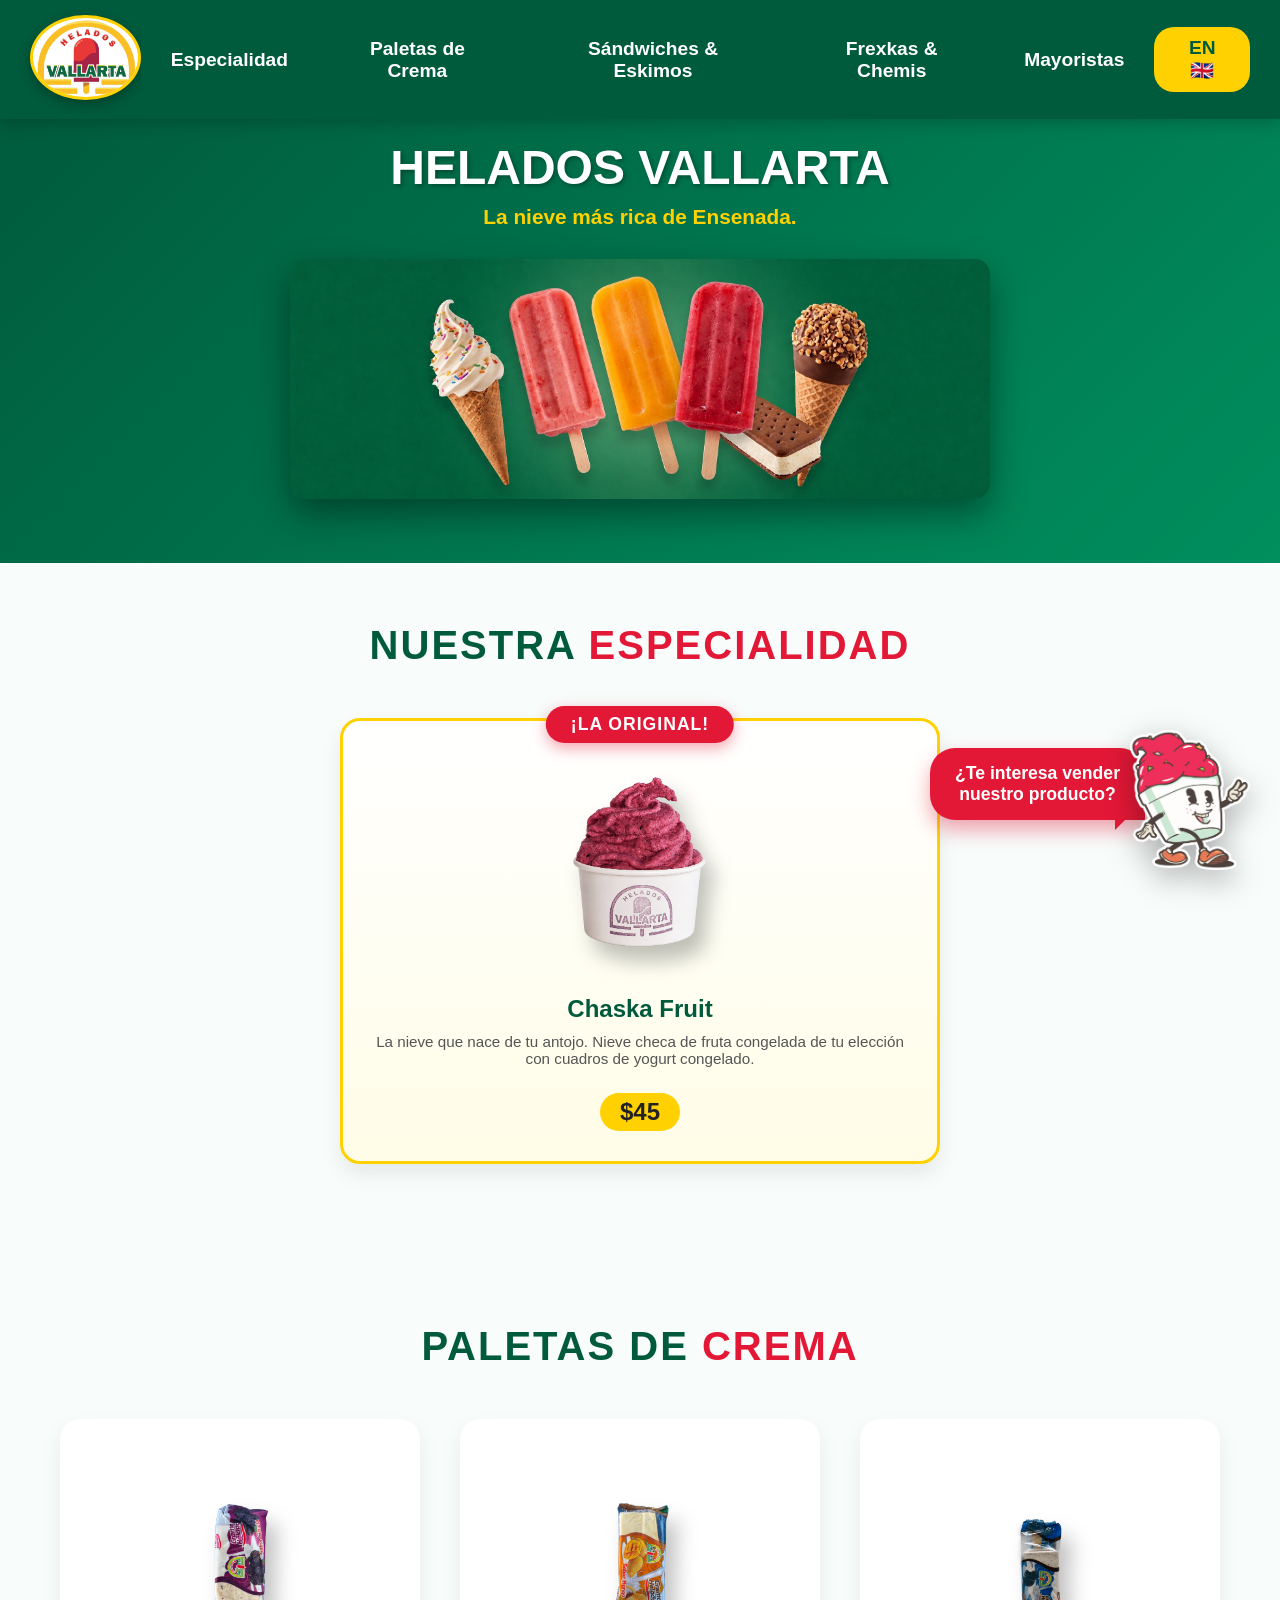
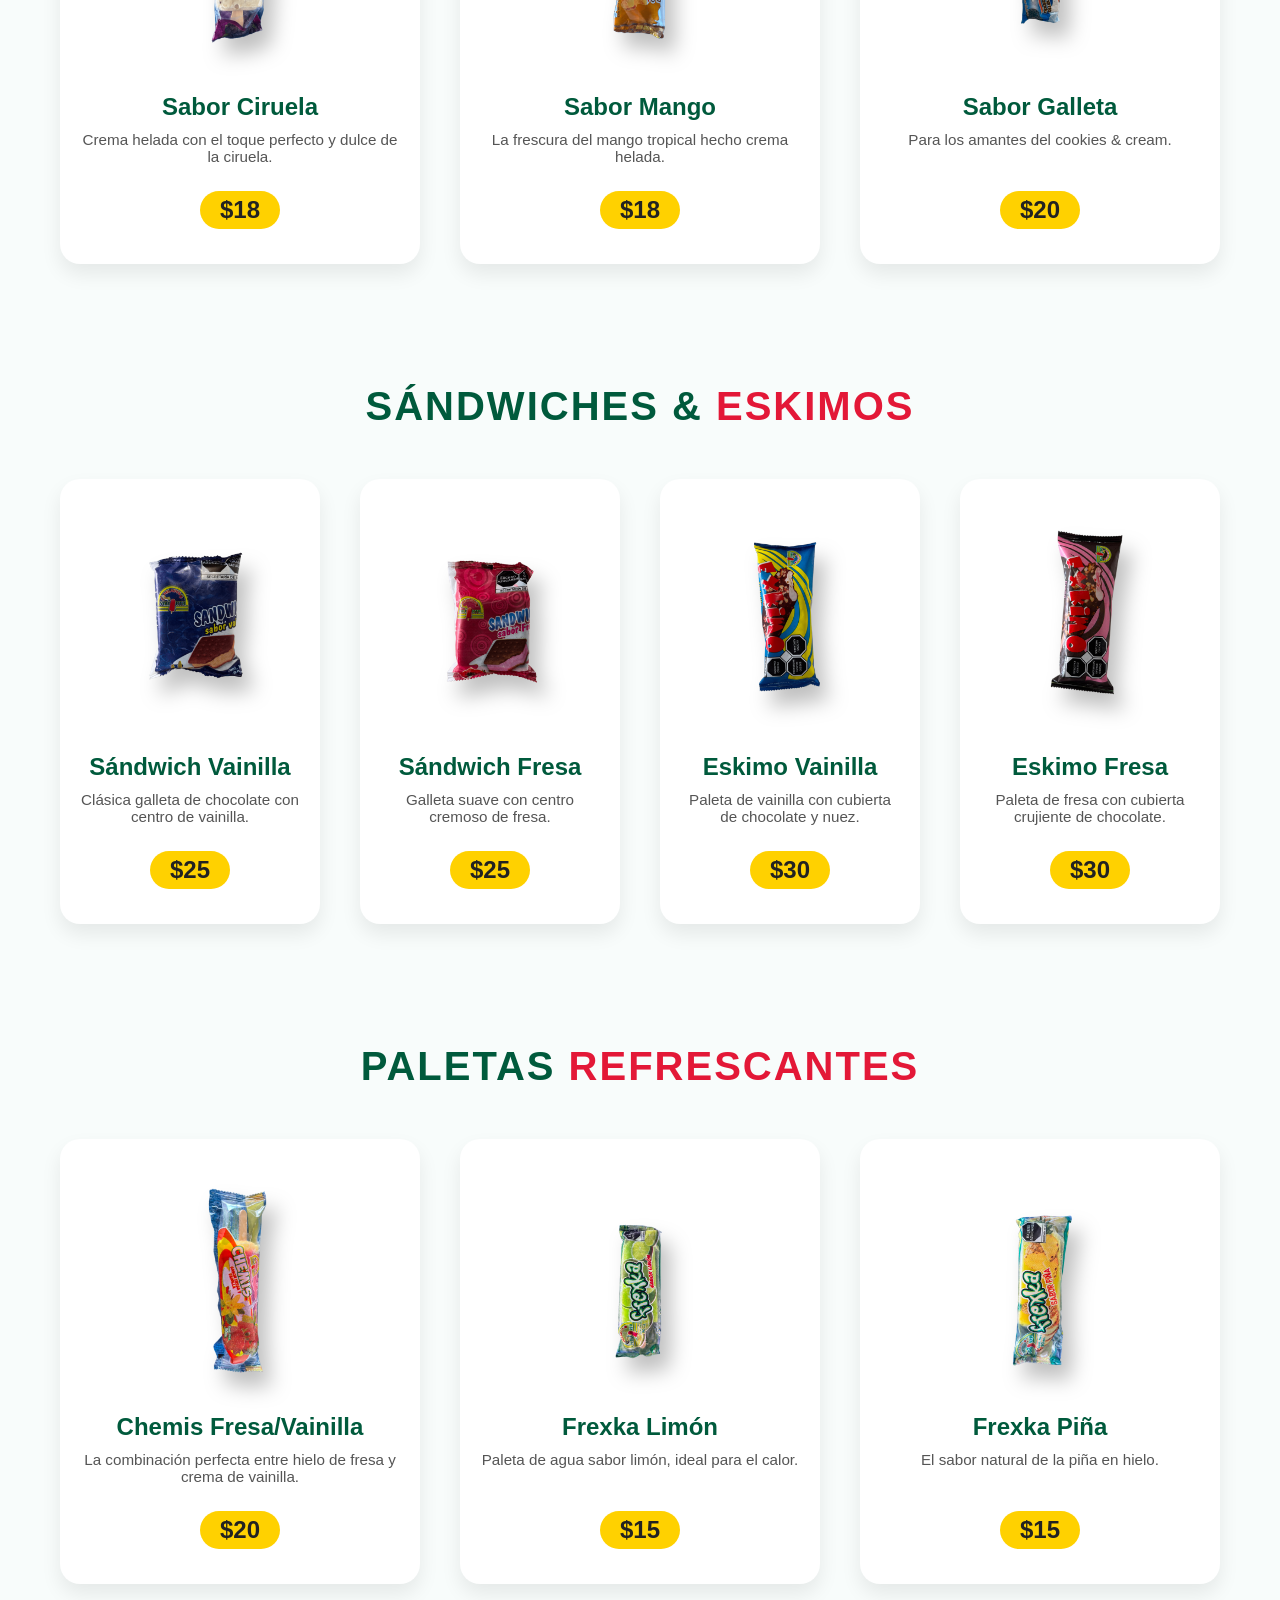
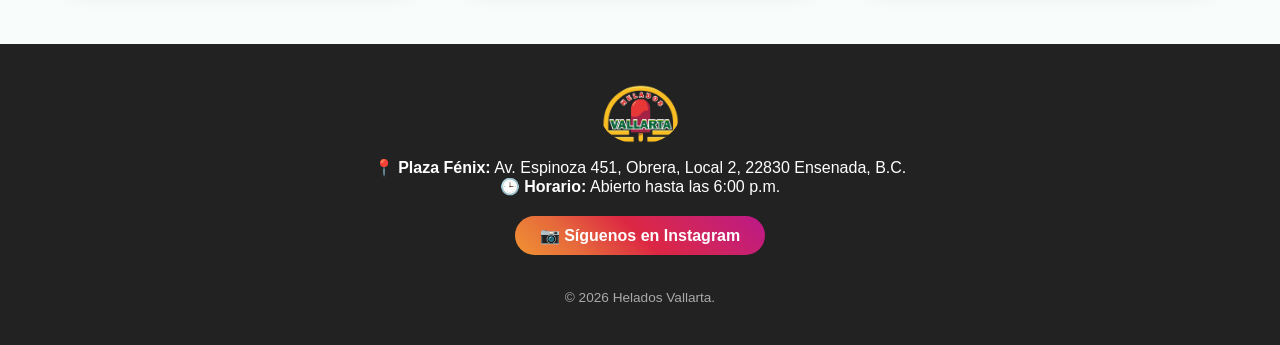
==== index.html @ 29e93c8d "primer commit" ====
<!DOCTYPE html>
<html lang="es">
<head>
    <meta charset="UTF-8">
    <meta name="viewport" content="width=device-width, initial-scale=1.0">
    <title>Menú Digital - Helados Vallarta</title>
    <link rel="stylesheet" href="styles.css">
</head>
<body>

    <!-- Menú Desplegable -->
    <header class="navbar">
        <a href="#" class="nav-brand">
            <img src="images/logo.png" alt="Logo Helados Vallarta">
        </a>
        <input type="checkbox" id="menu-toggle">
        <label for="menu-toggle" class="hamburger">☰</label>
        
        <nav class="nav-menu">
            <a href="#especialidad">Especialidad</a>
            <a href="#cremas">Paletas de Crema</a>
            <a href="#eskimos">Sándwiches & Eskimos</a>
            <a href="#refrescantes">Frexkas & Chemis</a>
            <a href="contacto.html">Mayoristas</a>
            <a href="index2.html" class="lang-btn-nav">EN 🇬🇧</a>
        </nav>
    </header>

    <section class="hero">
        <div class="hero-content">
            <h1>Helados Vallarta</h1>
            <p>La nieve más rica de Ensenada.</p>
        </div>
        <div class="hero-banner">
            <img src="images/banner.png" alt="Banner Helados Vallarta">
        </div>
    </section>

    <!-- ESPECIALIDAD CHASKA -->
    <section id="especialidad" class="menu-section">
        <h2 class="section-title">Nuestra <span>Especialidad</span></h2>
        <div class="grid-menu">
            <article class="menu-card featured">
                <span class="badge-nitro">¡La Original!</span>
                <img src="images/chaska.png" alt="Chaska Fruit">
                <h3>Chaska Fruit</h3>
                <p class="desc-text">La nieve que nace de tu antojo. Nieve checa de fruta congelada de tu elección con cuadros de yogurt congelado.</p>
                <p class="price-tag">$45</p>
            </article>
        </div>
    </section>

    <!-- PALETAS DE CREMA -->
    <section id="cremas" class="menu-section">
        <h2 class="section-title">Paletas de <span>Crema</span></h2>
        <div class="grid-menu">
            <article class="menu-card">
                <img src="images/1.png" alt="Crema Ciruela">
                <h3>Sabor Ciruela</h3>
                <p class="desc-text">Crema helada con el toque perfecto y dulce de la ciruela.</p>
                <p class="price-tag">$18</p>
            </article>
            <article class="menu-card">
                <img src="images/2.png" alt="Crema Mango">
                <h3>Sabor Mango</h3>
                <p class="desc-text">La frescura del mango tropical hecho crema helada.</p>
                <p class="price-tag">$18</p>
            </article>
            <article class="menu-card">
                <img src="images/3.png" alt="Crema Galleta">
                <h3>Sabor Galleta</h3>
                <p class="desc-text">Para los amantes del cookies & cream.</p>
                <p class="price-tag">$20</p>
            </article>
        </div>
    </section>

    <!-- SÁNDWICHES Y ESKIMOS -->
    <section id="eskimos" class="menu-section">
        <h2 class="section-title">Sándwiches & <span>Eskimos</span></h2>
        <div class="grid-menu">
            <article class="menu-card">
                <img src="images/4.png" alt="Sándwich Vainilla">
                <h3>Sándwich Vainilla</h3>
                <p class="desc-text">Clásica galleta de chocolate con centro de vainilla.</p>
                <p class="price-tag">$25</p>
            </article>
            <article class="menu-card">
                <img src="images/5.png" alt="Sándwich Fresa">
                <h3>Sándwich Fresa</h3>
                <p class="desc-text">Galleta suave con centro cremoso de fresa.</p>
                <p class="price-tag">$25</p>
            </article>
            <article class="menu-card">
                <img src="images/6.png" alt="Eskimo Vainilla">
                <h3>Eskimo Vainilla</h3>
                <p class="desc-text">Paleta de vainilla con cubierta de chocolate y nuez.</p>
                <p class="price-tag">$30</p>
            </article>
            <article class="menu-card">
                <img src="images/7.png" alt="Eskimo Fresa">
                <h3>Eskimo Fresa</h3>
                <p class="desc-text">Paleta de fresa con cubierta crujiente de chocolate.</p>
                <p class="price-tag">$30</p>
            </article>
        </div>
    </section>

    <!-- REFRESCANTES -->
    <section id="refrescantes" class="menu-section">
        <h2 class="section-title">Paletas <span>Refrescantes</span></h2>
        <div class="grid-menu">
            <article class="menu-card">
                <img src="images/8.png" alt="Chemis">
                <h3>Chemis Fresa/Vainilla</h3>
                <p class="desc-text">La combinación perfecta entre hielo de fresa y crema de vainilla.</p>
                <p class="price-tag">$20</p>
            </article>
            <article class="menu-card">
                <img src="images/9.png" alt="Frexka Limón">
                <h3>Frexka Limón</h3>
                <p class="desc-text">Paleta de agua sabor limón, ideal para el calor.</p>
                <p class="price-tag">$15</p>
            </article>
            <article class="menu-card">
                <img src="images/10.png" alt="Frexka Piña">
                <h3>Frexka Piña</h3>
                <p class="desc-text">El sabor natural de la piña en hielo.</p>
                <p class="price-tag">$15</p>
            </article>
        </div>
    </section>

    <!-- FOOTER -->
    <footer>
        <img src="images/logo.png" alt="Logo Footer" style="width: 80px; border-radius: 50%; margin-bottom: 10px;">
        <p><strong>📍 Plaza Fénix:</strong> Av. Espinoza 451, Obrera, Local 2, 22830 Ensenada, B.C.</p>
        <p><strong>🕒 Horario:</strong> Abierto hasta las 6:00 p.m.</p>
        <a href="https://www.instagram.com/helados.vallarta/" target="_blank" class="ig-link">📷 Síguenos en Instagram</a>
        <p style="margin-top: 15px; font-size: 0.85rem; color:#aaa;">&copy; 2026 Helados Vallarta.</p>
    </footer>

    <!-- BOTÓN FLOTANTE GLOBAL (CHASKAMAN CTA) -->
    <a href="contacto.html" class="global-cta">
        <div class="speech-bubble">¿Te interesa vender<br>nuestro producto?</div>
        <img src="images/Chaskaman.png" alt="Chaskaman" class="chaska-float-global">
    </a>

</body>
</html>
---- styles.css ----
:root {
    --dark-green: #005a3c;
    --light-green: #e5f5f0;
    --accent-yellow: #FFD100;
    --accent-red: #E31837;
    --text-dark: #222;
    --card-bg: #ffffff;
}

* {
    margin: 0;
    padding: 0;
    box-sizing: border-box;
    scroll-behavior: smooth;
}

body {
    font-family: 'Segoe UI', Tahoma, Geneva, Verdana, sans-serif;
    background-color: #f8fcfb;
    color: var(--text-dark);
    overflow-x: hidden;
}

/* --- Menú Desplegable --- */
.navbar {
    background-color: var(--dark-green);
    padding: 15px 30px;
    display: flex;
    justify-content: space-between;
    align-items: center;
    position: fixed;
    width: 100%;
    top: 0;
    z-index: 2000;
    box-shadow: 0 4px 15px rgba(0,0,0,0.2);
}

/* --- Logo del Navbar --- */
.nav-brand img {
    height: 85px; /* Aumentamos el tamaño considerablemente */
    border-radius: 50%;
    border: 3px solid var(--accent-yellow); /* Borde más notorio */
    box-shadow: 0 4px 12px rgba(0,0,0,0.3); /* Sombra para que "salte" del fondo */
    transition: transform 0.3s cubic-bezier(0.175, 0.885, 0.32, 1.275);
    background-color: white; /* Por si el logo tiene transparencias, que resalte limpio */
}

.nav-brand img:hover {
    transform: scale(1.1) rotate(-5deg); /* Efecto interactivo al pasar el mouse */
}

#menu-toggle { display: none; }

.hamburger {
    font-size: 30px;
    color: var(--accent-yellow);
    cursor: pointer;
    transition: transform 0.3s;
}

.hamburger:hover { transform: scale(1.1); }

.nav-menu {
    position: absolute;
    top: 100%;
    left: 0;
    width: 100%;
    background-color: var(--dark-green);
    display: flex;
    flex-direction: column;
    align-items: center;
    transform: scaleY(0);
    transform-origin: top;
    transition: transform 0.4s cubic-bezier(0.175, 0.885, 0.32, 1.275);
    box-shadow: 0 10px 15px rgba(0,0,0,0.2);
}

.nav-menu a {
    color: white;
    text-decoration: none;
    font-size: 1.2rem;
    font-weight: bold;
    padding: 15px;
    width: 100%;
    text-align: center;
    border-top: 1px solid rgba(255,255,255,0.1);
    transition: background 0.3s, color 0.3s;
}

.nav-menu a:hover {
    background-color: var(--accent-yellow);
    color: var(--dark-green);
}

.lang-btn-nav {
    background: var(--accent-yellow);
    color: var(--dark-green) !important;
    border-top: none !important;
}

/* --- Hero Section --- */
.hero {
    margin-top: 80px;
    background: linear-gradient(135deg, var(--dark-green) 0%, #008f5e 100%);
    padding: 60px 20px;
    text-align: center;
    color: white;
}

.hero-content h1 {
    font-size: 3rem;
    text-transform: uppercase;
    text-shadow: 2px 2px 4px rgba(0,0,0,0.3);
    margin-bottom: 10px;
    animation: fadeInDown 1s ease-out;
}

.hero-content p {
    font-size: 1.3rem;
    color: var(--accent-yellow);
    font-weight: bold;
    margin-bottom: 30px;
    animation: fadeInDown 1.2s ease-out;
}

.hero-banner { max-width: 700px; margin: 0 auto; }

.hero-banner img {
    width: 100%;
    height: auto;
    border-radius: 15px;
    box-shadow: 0 15px 35px rgba(0,0,0,0.4);
    animation: zoomIn 1.5s ease-out;
}

/* --- Secciones y Grid --- */
.menu-section {
    padding: 60px 20px;
    max-width: 1200px;
    margin: 0 auto;
}

.section-title {
    text-align: center;
    font-size: 2.5rem;
    color: var(--dark-green);
    margin-bottom: 50px;
    text-transform: uppercase;
    letter-spacing: 2px;
}

.section-title span { color: var(--accent-red); }

.grid-menu {
    display: grid;
    grid-template-columns: repeat(auto-fit, minmax(260px, 1fr));
    gap: 40px;
}

.menu-card {
    background: var(--card-bg);
    border-radius: 20px;
    padding: 30px 20px;
    text-align: center;
    box-shadow: 0 10px 20px rgba(0,0,0,0.08);
    position: relative;
    transition: all 0.4s cubic-bezier(0.175, 0.885, 0.32, 1.275);
    border-bottom: 5px solid transparent;
}

.menu-card:hover {
    transform: translateY(-15px) scale(1.03);
    box-shadow: 0 20px 40px rgba(0,0,0,0.15);
    border-bottom: 5px solid var(--accent-red);
}

.menu-card img {
    height: 220px;
    object-fit: contain;
    margin-bottom: 20px;
    filter: drop-shadow(10px 15px 10px rgba(0,0,0,0.25));
    transition: transform 0.3s;
}

.menu-card:hover img { transform: scale(1.1) rotate(3deg); }

.menu-card h3 {
    font-size: 1.5rem;
    color: var(--dark-green);
    margin-bottom: 10px;
}

.desc-text {
    font-size: 0.95rem;
    color: #555;
    margin-bottom: 15px;
    height: 45px;
}

.menu-card.featured {
    border: 3px solid var(--accent-yellow);
    background: linear-gradient(to bottom, #ffffff, #fffde7);
    grid-column: 1 / -1;
    max-width: 600px;
    margin: 0 auto 40px auto;
}

.badge-nitro {
    position: absolute;
    top: -15px;
    left: 50%;
    transform: translateX(-50%);
    background: var(--accent-red);
    color: white;
    padding: 8px 25px;
    border-radius: 30px;
    font-size: 1.1rem;
    font-weight: 900;
    text-transform: uppercase;
    letter-spacing: 1px;
    box-shadow: 0 5px 15px rgba(227, 24, 55, 0.4);
    animation: pulseGlow 2s infinite;
}

.price-tag {
    font-size: 1.5rem;
    font-weight: bold;
    color: var(--text-color);
    background-color: var(--accent-yellow);
    padding: 5px 20px;
    border-radius: 20px;
    display: inline-block;
}

/* --- Botón Flotante Global (Chaskaman) --- */
.global-cta {
    position: fixed;
    bottom: 30px;
    right: 30px;
    z-index: 9999;
    display: flex;
    align-items: flex-end;
    text-decoration: none;
}

.speech-bubble {
    background: var(--accent-red);
    color: white;
    padding: 15px 25px;
    border-radius: 25px 25px 0 25px;
    font-weight: 900;
    font-size: 1.1rem;
    margin-right: -15px;
    margin-bottom: 50px;
    box-shadow: 0 10px 20px rgba(227, 24, 55, 0.4);
    position: relative;
    animation: pulseGlow 2s infinite;
    text-align: center;
    line-height: 1.2;
}

.speech-bubble::after {
    content: '';
    position: absolute;
    bottom: -10px;
    right: 15px;
    border-width: 15px 15px 0 0;
    border-style: solid;
    border-color: var(--accent-red) transparent transparent transparent;
}

.chaska-float-global {
    width: 120px;
    animation: floatMascot 3s ease-in-out infinite;
    filter: drop-shadow(0 10px 15px rgba(0,0,0,0.3));
    transition: transform 0.3s;
}

.global-cta:hover .chaska-float-global {
    transform: scale(1.1) rotate(-5deg);
}

/* --- Página de Contacto --- */
.contact-page {
    padding: 100px 20px 40px 20px;
    min-height: 100vh;
    display: flex;
    justify-content: center;
    align-items: center;
    background: linear-gradient(135deg, var(--light-green) 0%, #a8e6cf 100%);
}

.contact-box {
    display: flex;
    max-width: 1000px;
    width: 100%;
    background: white;
    border-radius: 25px;
    box-shadow: 0 25px 50px rgba(0,0,0,0.15);
    overflow: hidden;
    animation: zoomIn 0.8s cubic-bezier(0.175, 0.885, 0.32, 1.275);
}

/* Lado Izquierdo: Información y Chaskaman */
.contact-info {
    flex: 1;
    background: linear-gradient(135deg, var(--dark-green) 0%, #008f5e 100%);
    color: white;
    padding: 50px;
    display: flex;
    flex-direction: column;
    justify-content: center;
    position: relative;
}

.contact-info h2 {
    font-size: 2.8rem;
    margin-bottom: 20px;
    color: var(--accent-yellow);
    line-height: 1.1;
    text-shadow: 2px 2px 4px rgba(0,0,0,0.2);
}

.contact-info p {
    font-size: 1.15rem;
    margin-bottom: 30px;
    line-height: 1.6;
    color: var(--light-green);
}

.contact-mascot {
    width: 180px;
    align-self: center;
    margin-top: 20px;
    animation: floatMascot 4s infinite ease-in-out;
    filter: drop-shadow(0 15px 15px rgba(0,0,0,0.4));
}

/* Lado Derecho: Formulario */
.contact-form-side {
    flex: 1;
    padding: 50px;
    background: var(--card-bg);
    position: relative;
    display: flex;
    flex-direction: column;
    justify-content: center;
}

.back-btn {
    display: inline-block;
    color: var(--dark-green);
    text-decoration: none;
    font-weight: 900;
    margin-bottom: 30px;
    font-size: 1.1rem;
    transition: transform 0.3s;
}

.back-btn:hover {
    transform: translateX(-8px);
}

.input-group {
    margin-bottom: 20px;
}

.input-group label {
    display: block;
    margin-bottom: 8px;
    font-weight: 700;
    color: var(--dark-green);
    font-size: 0.95rem;
}

.input-group input, .input-group textarea {
    width: 100%;
    padding: 15px;
    border: 2px solid #e0e0e0;
    border-radius: 12px;
    font-size: 1rem;
    transition: all 0.3s;
    background: #fafafa;
    font-family: inherit;
}

.input-group input:focus, .input-group textarea:focus {
    border-color: var(--accent-red);
    background: white;
    outline: none;
    box-shadow: 0 0 0 4px rgba(227, 24, 55, 0.1);
}

/* Responsive para que en celular el Chaskaman quede arriba y el formulario abajo */
@media (max-width: 768px) {
    .contact-box {
        flex-direction: column;
    }
    .contact-info {
        padding: 40px 30px;
        text-align: center;
    }
    .contact-form-side {
        padding: 40px 30px;
    }
    .contact-mascot {
        width: 140px;
    }
}

/* --- Footer --- */
footer {
    background-color: var(--text-dark);
    color: white;
    text-align: center;
    padding: 40px 20px;
}

.ig-link {
    display: inline-block;
    background: linear-gradient(45deg, #f09433 0%, #e6683c 25%, #dc2743 50%, #cc2366 75%, #bc1888 100%);
    color: white;
    padding: 10px 25px;
    border-radius: 30px;
    text-decoration: none;
    font-weight: bold;
    margin: 20px 0;
    transition: transform 0.3s;
}

.ig-link:hover { transform: scale(1.1); }

/* --- Animaciones Keyframes --- */
@keyframes fadeInDown {
    from { opacity: 0; transform: translateY(-30px); }
    to { opacity: 1; transform: translateY(0); }
}
@keyframes zoomIn {
    from { opacity: 0; transform: scale(0.9); }
    to { opacity: 1; transform: scale(1); }
}
@keyframes floatMascot {
    0%, 100% { transform: translateY(0) rotate(0deg); }
    50% { transform: translateY(-15px) rotate(3deg); }
}
@keyframes pulseGlow {
    0% { box-shadow: 0 0 0 0 rgba(227, 24, 55, 0.6); }
    70% { box-shadow: 0 0 0 15px rgba(227, 24, 55, 0); }
    100% { box-shadow: 0 0 0 0 rgba(227, 24, 55, 0); }
}

@media (min-width: 769px) {
    .nav-menu {
        position: static;
        flex-direction: row;
        width: auto;
        transform: scaleY(1);
        box-shadow: none;
    }
    .nav-menu a { border: none; width: auto; padding: 10px 20px; margin-left: 10px; border-radius: 20px; }
    .hamburger { display: none; }
}

@media (max-width: 768px) {
    .global-cta { bottom: 15px; right: 15px; }
    .chaska-float-global { width: 90px; }
    .speech-bubble { font-size: 0.9rem; padding: 10px 15px; margin-bottom: 35px; }
}

/* --- Estilos del Botón de Enviar --- */
.submit-btn {
    background: linear-gradient(45deg, var(--accent-red), #ff4757);
    color: white;
    border: none;
    padding: 15px;
    font-size: 1.2rem;
    font-weight: bold;
    border-radius: 30px;
    cursor: pointer;
    width: 100%;
    text-transform: uppercase;
    transition: transform 0.3s, box-shadow 0.3s;
    margin-top: 10px;
}

.submit-btn:hover {
    transform: translateY(-3px);
    box-shadow: 0 10px 20px rgba(227, 24, 55, 0.3);
}
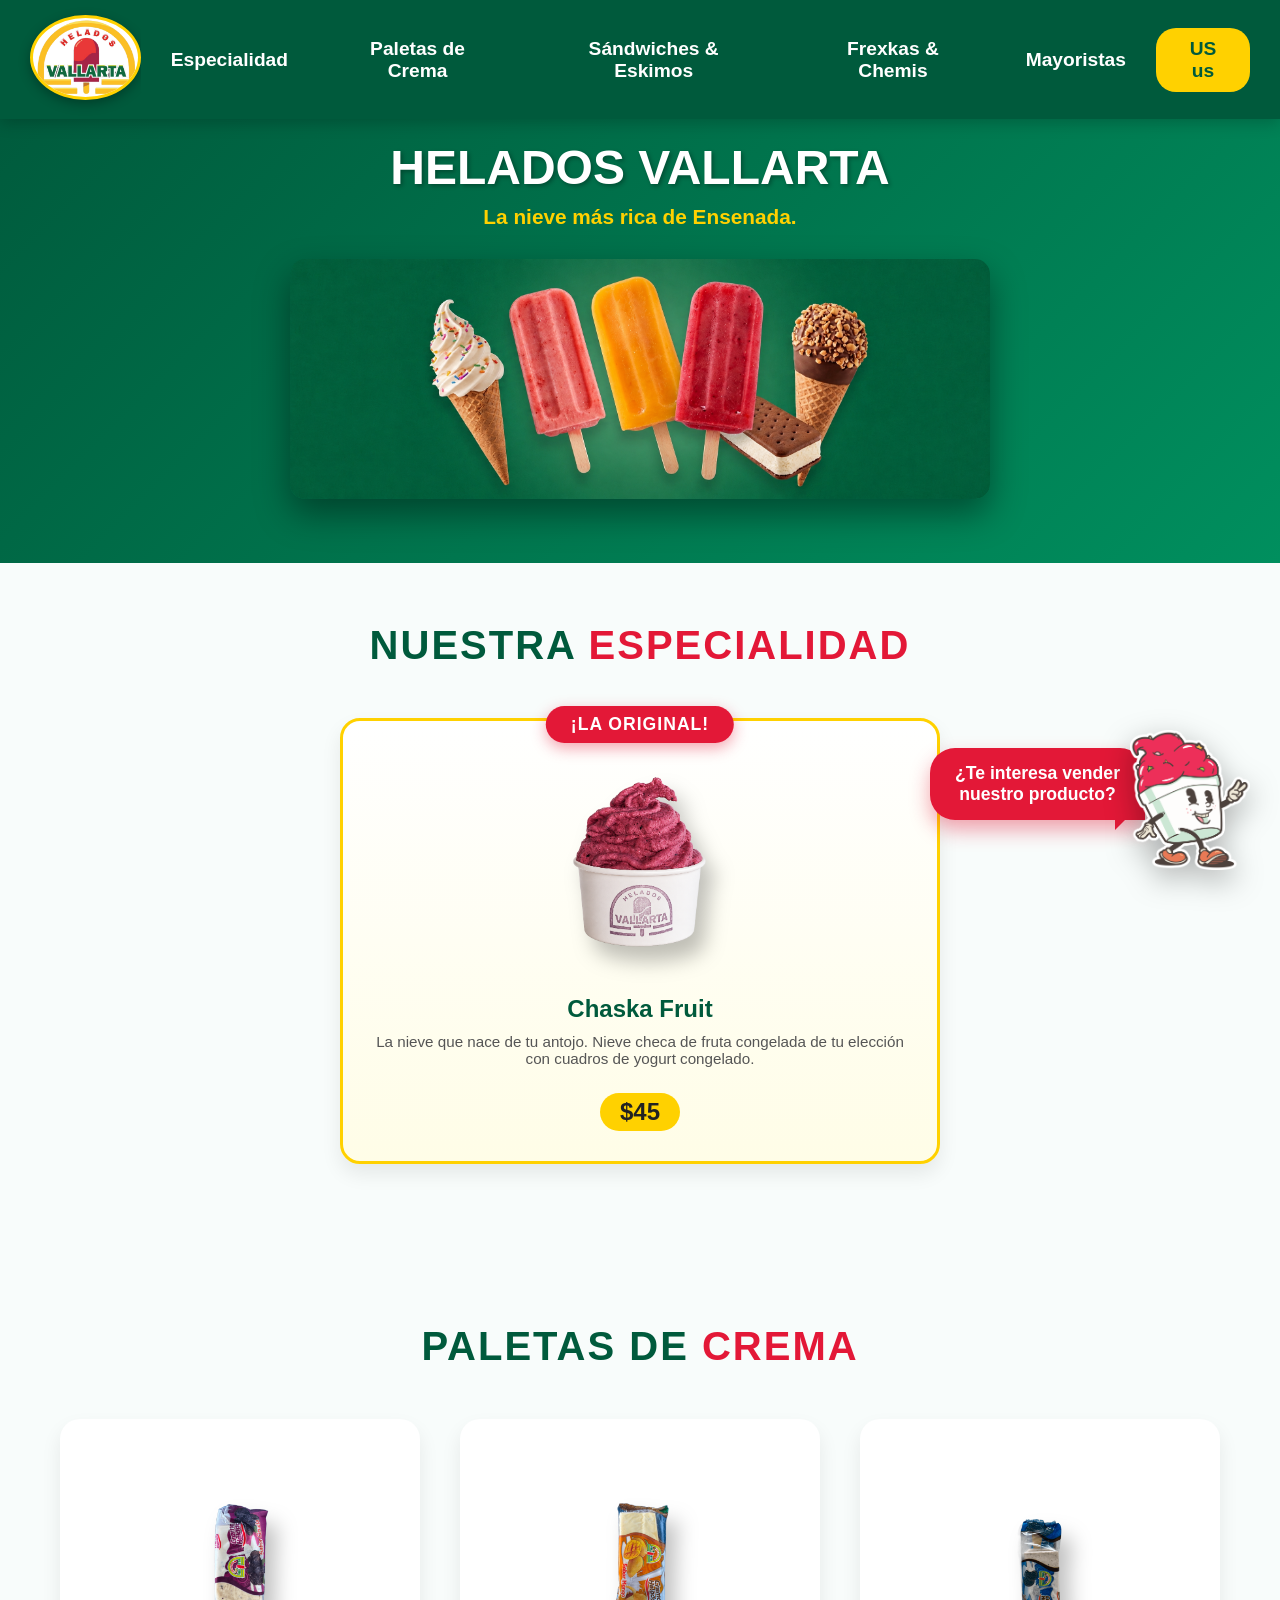
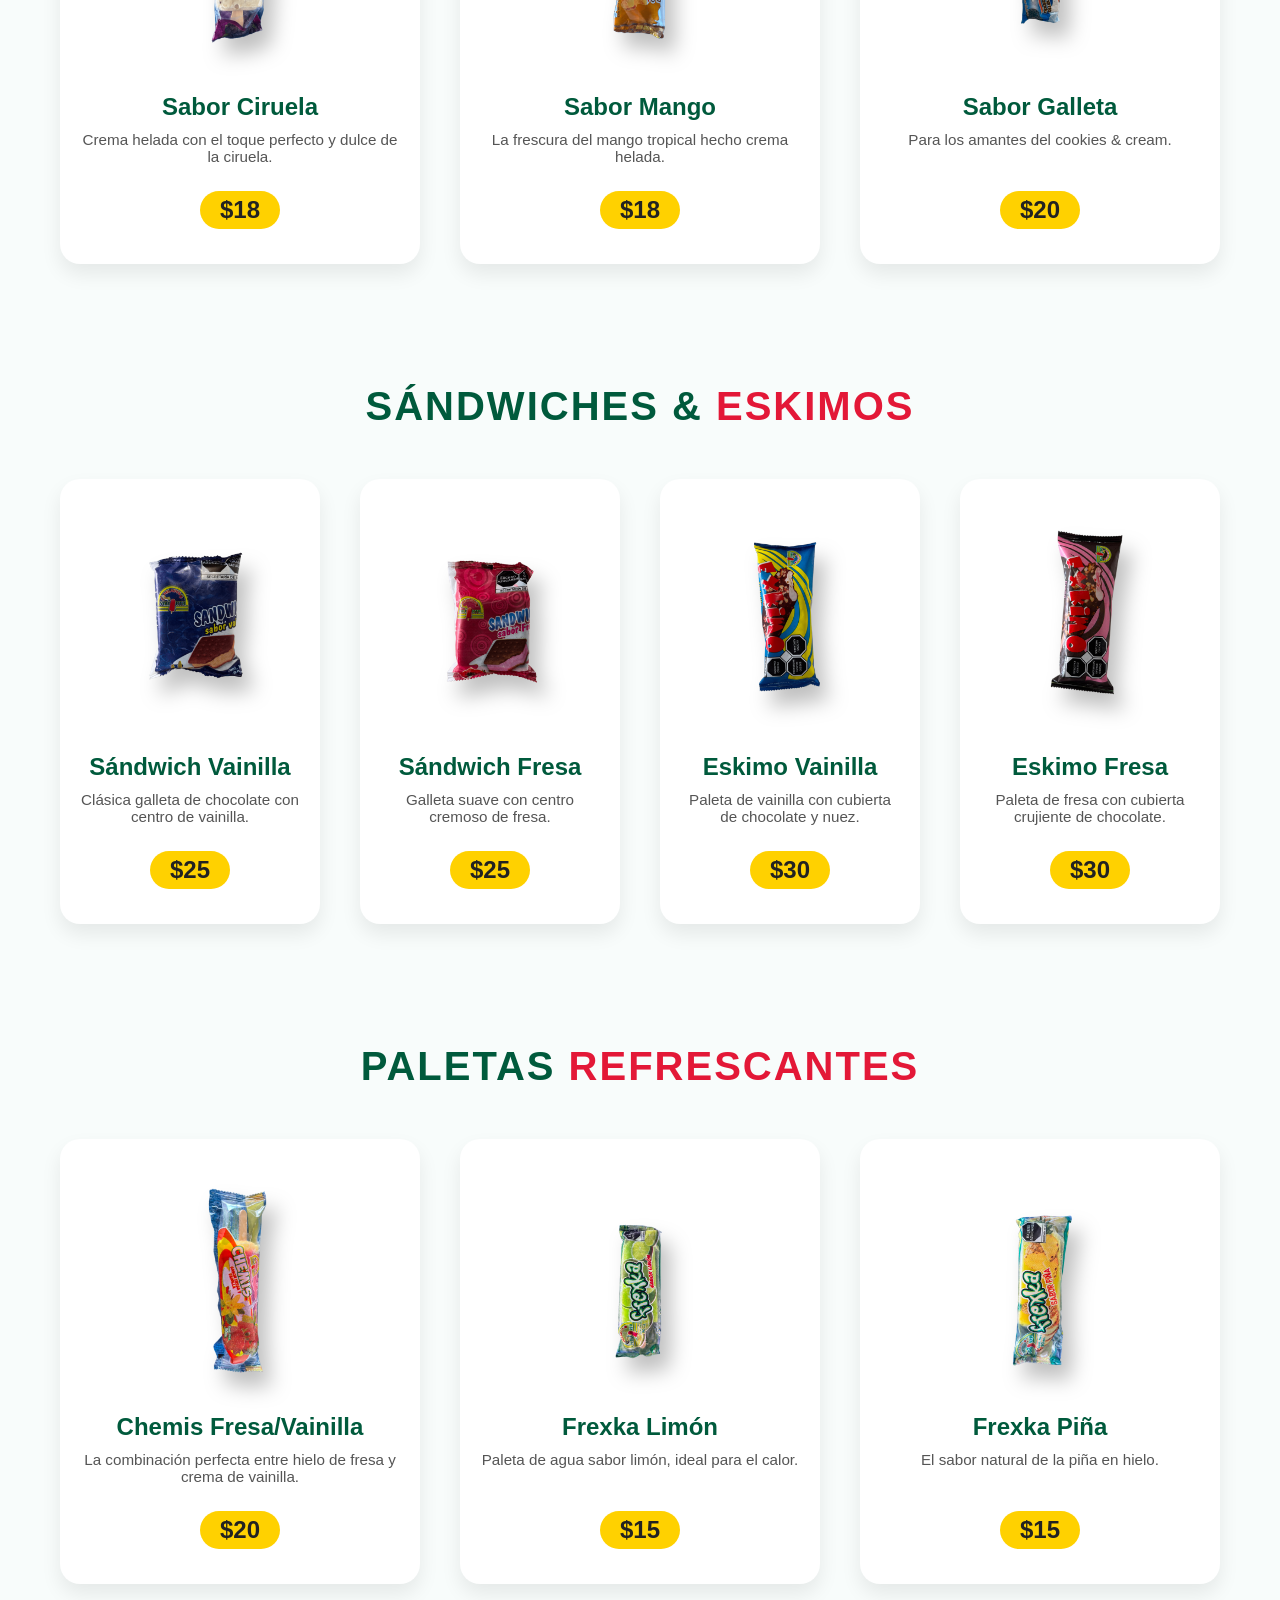
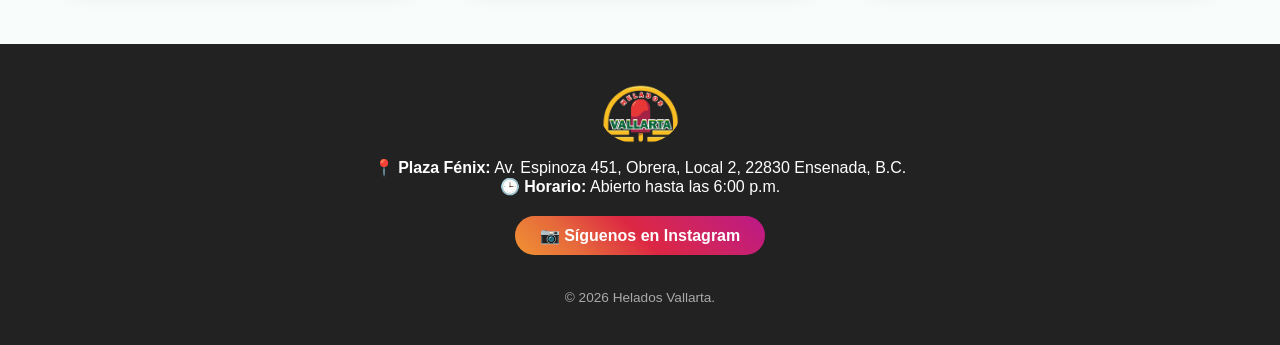
==== commit 21efae91: "tercer commit" ====
--- a/index.html
+++ b/index.html
@@ -13,8 +13,9 @@
         <a href="#" class="nav-brand">
             <img src="images/logo.png" alt="Logo Helados Vallarta">
         </a>
-        <input type="checkbox" id="menu-toggle">
-        <label for="menu-toggle" class="hamburger">☰</label>
+        
+        <!-- Reemplazamos el checkbox por un simple botón -->
+        <div class="hamburger" id="hamburger">☰</div>
         
         <nav class="nav-menu">
             <a href="#especialidad">Especialidad</a>
@@ -22,7 +23,7 @@
             <a href="#eskimos">Sándwiches & Eskimos</a>
             <a href="#refrescantes">Frexkas & Chemis</a>
             <a href="contacto.html">Mayoristas</a>
-            <a href="index2.html" class="lang-btn-nav">EN 🇬🇧</a>
+            <a href="index2.html" class="lang-btn-nav">US us</a>
         </nav>
     </header>
 
@@ -146,5 +147,24 @@
         <img src="images/Chaskaman.png" alt="Chaskaman" class="chaska-float-global">
     </a>
 
+    <!-- SCRIPT PARA EL MENÚ RESPONSIVO -->
+    <script>
+        const hamburger = document.getElementById('hamburger');
+        const navMenu = document.querySelector('.nav-menu');
+        const navLinks = document.querySelectorAll('.nav-menu a');
+
+        // Abre/Cierra el menú al tocar las 3 rayitas
+        hamburger.addEventListener('click', () => {
+            navMenu.classList.toggle('active');
+        });
+
+        // Cierra el menú automáticamente al seleccionar una opción
+        navLinks.forEach(link => {
+            link.addEventListener('click', () => {
+                navMenu.classList.remove('active');
+            });
+        });
+    </script>
+
 </body>
 </html>
--- a/styles.css
+++ b/styles.css
@@ -49,7 +49,9 @@
     transform: scale(1.1) rotate(-5deg); /* Efecto interactivo al pasar el mouse */
 }
 
-#menu-toggle { display: none; }
+.nav-menu.active {
+    transform: scaleY(1);
+}
 
 .hamburger {
     font-size: 30px;
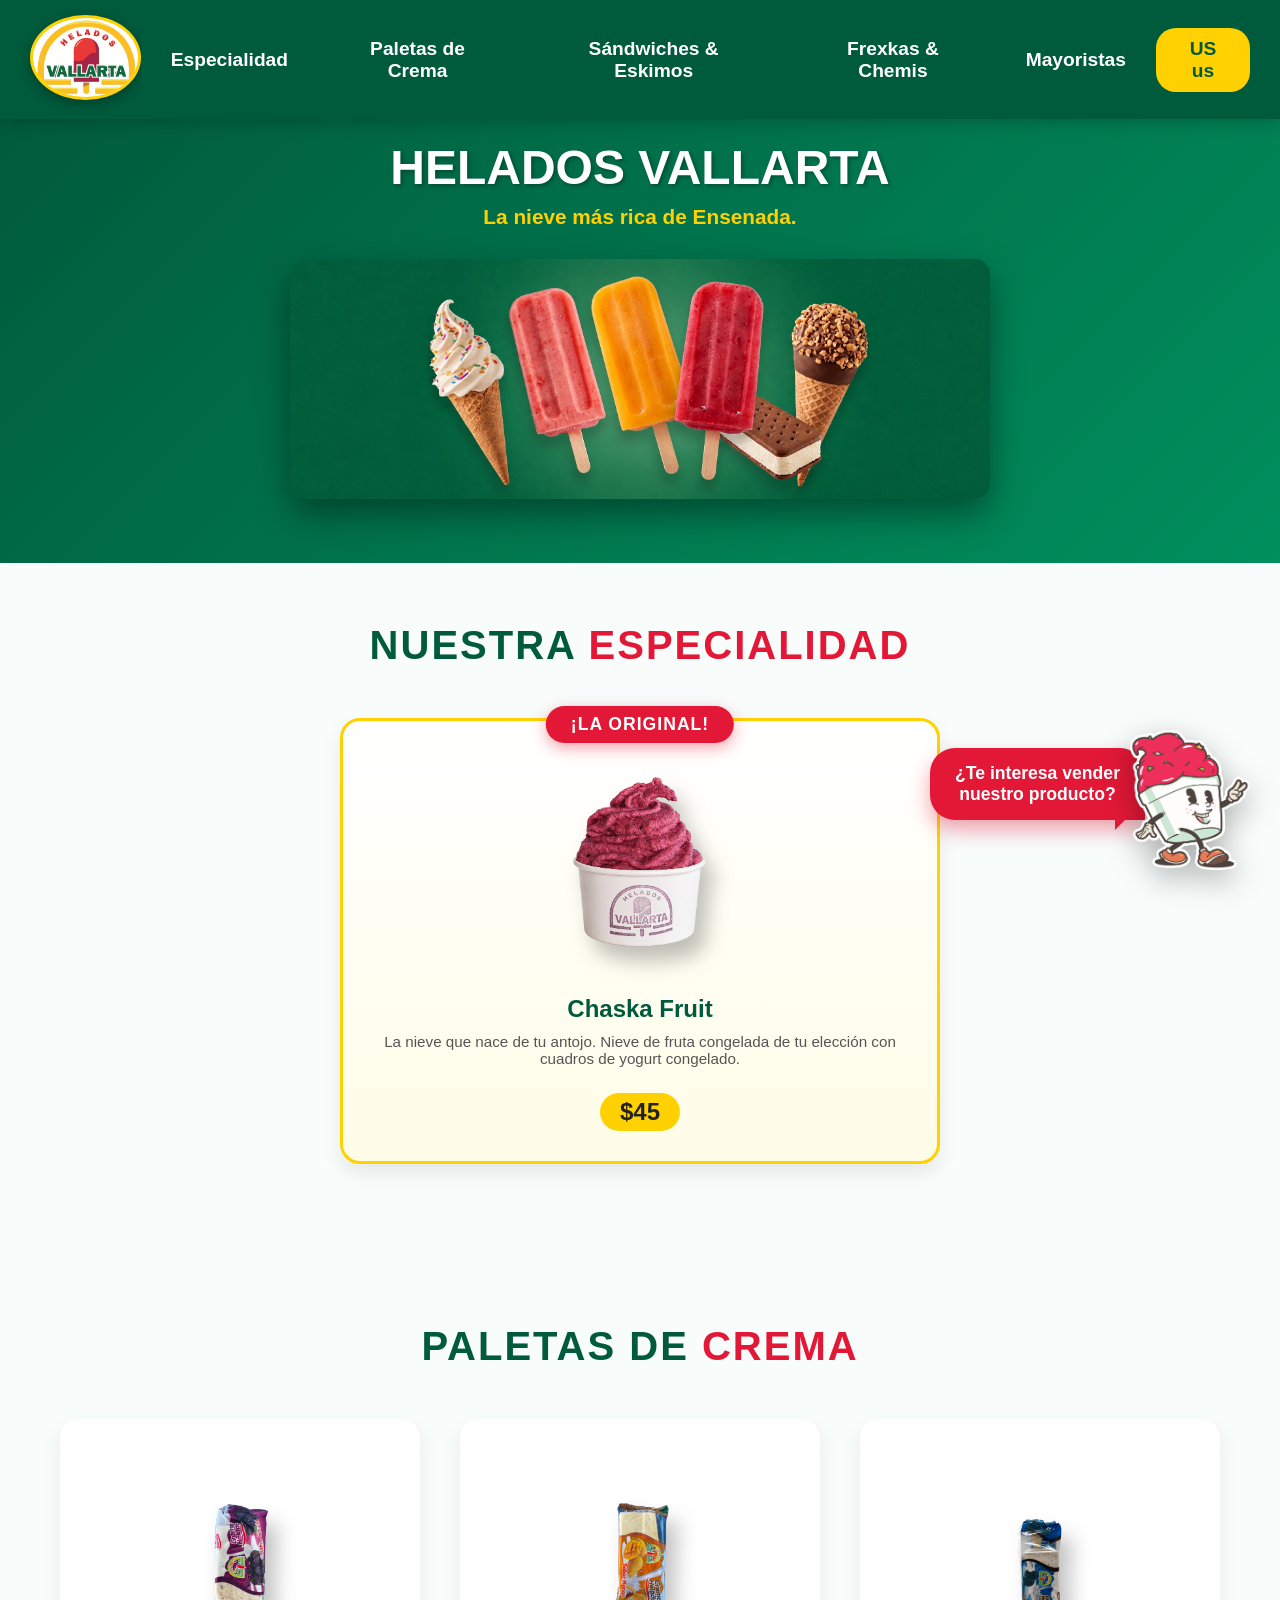
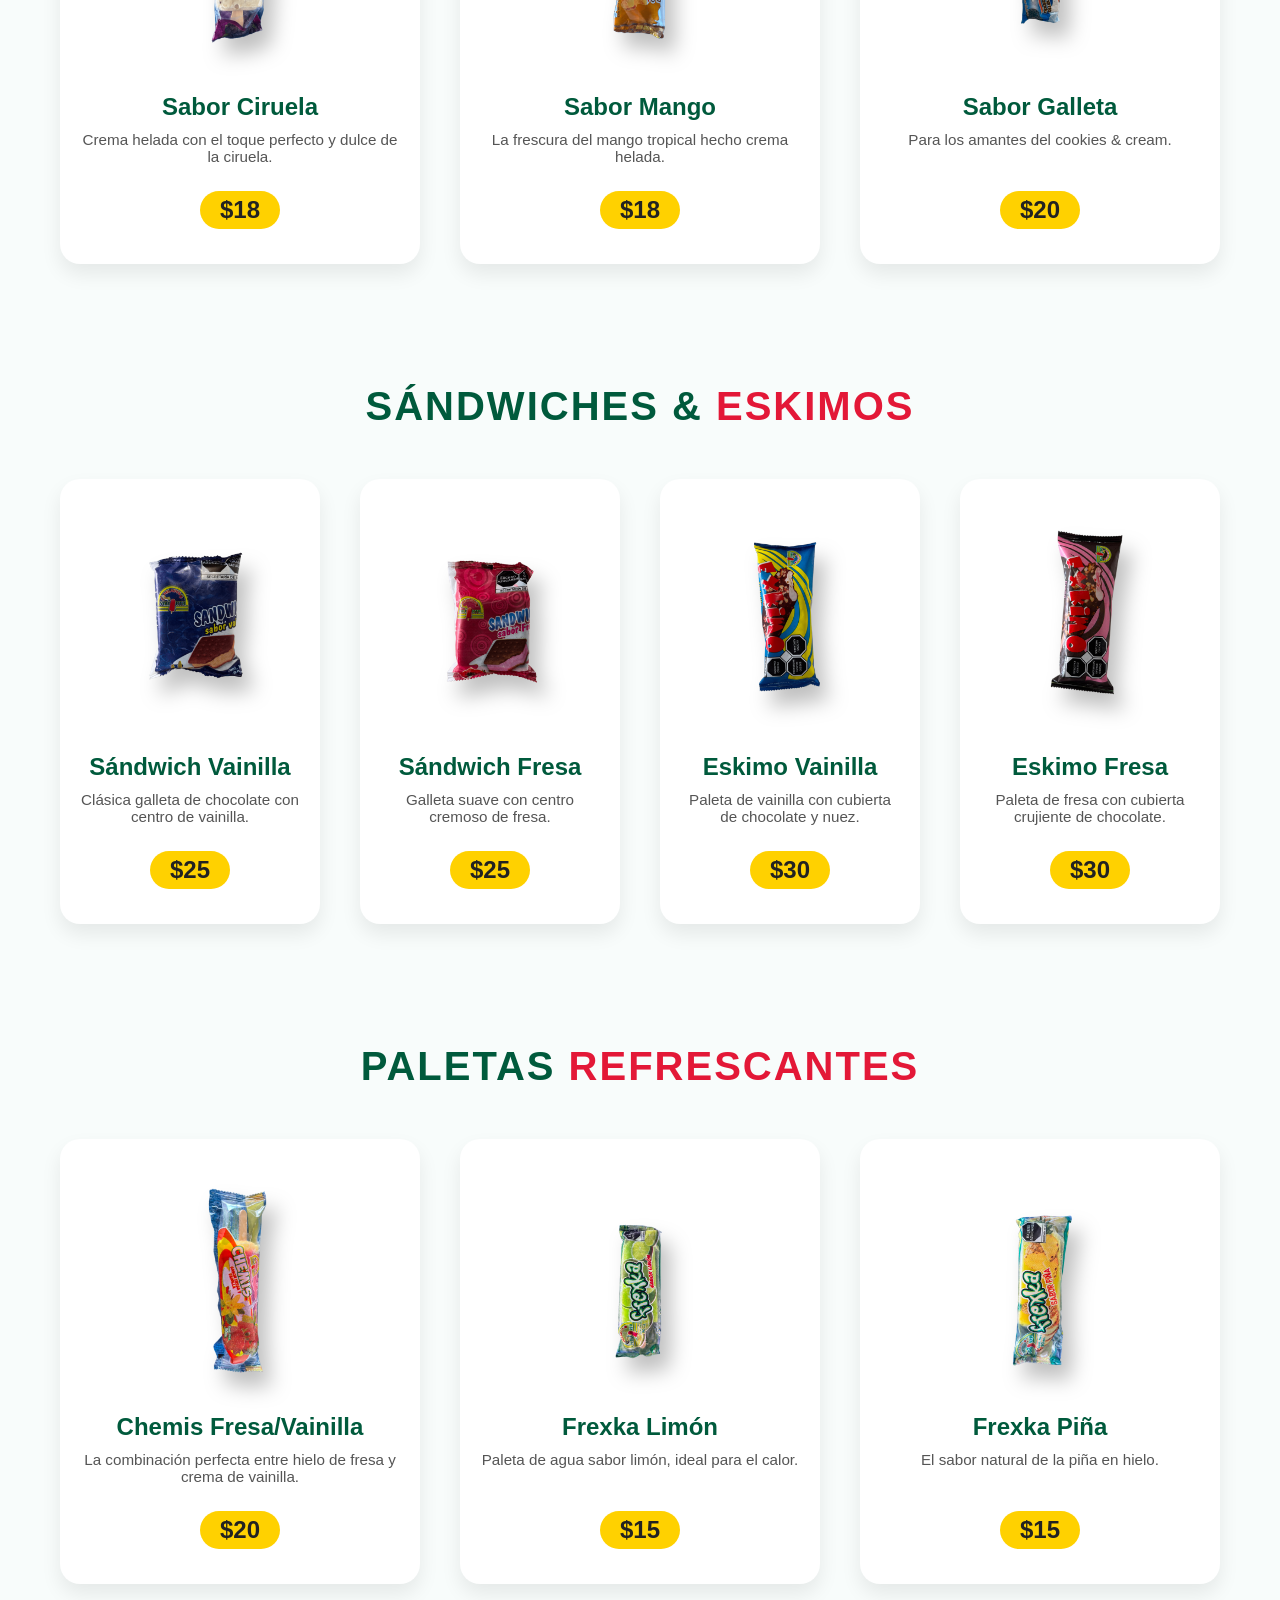
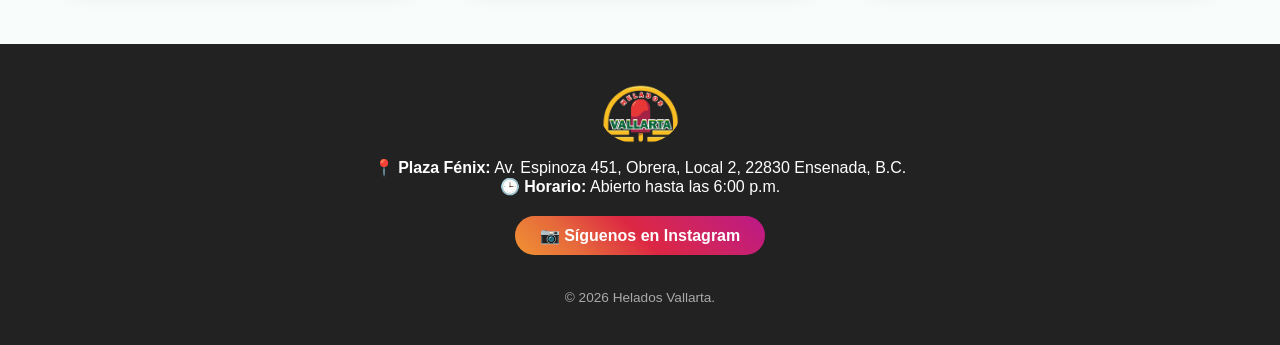
==== commit 1f725870: "quinto commit" ====
--- a/index.html
+++ b/index.html
@@ -45,7 +45,7 @@
                 <span class="badge-nitro">¡La Original!</span>
                 <img src="images/chaska.png" alt="Chaska Fruit">
                 <h3>Chaska Fruit</h3>
-                <p class="desc-text">La nieve que nace de tu antojo. Nieve checa de fruta congelada de tu elección con cuadros de yogurt congelado.</p>
+                <p class="desc-text">La nieve que nace de tu antojo. Nieve de fruta congelada de tu elección con cuadros de yogurt congelado.</p>
                 <p class="price-tag">$45</p>
             </article>
         </div>
